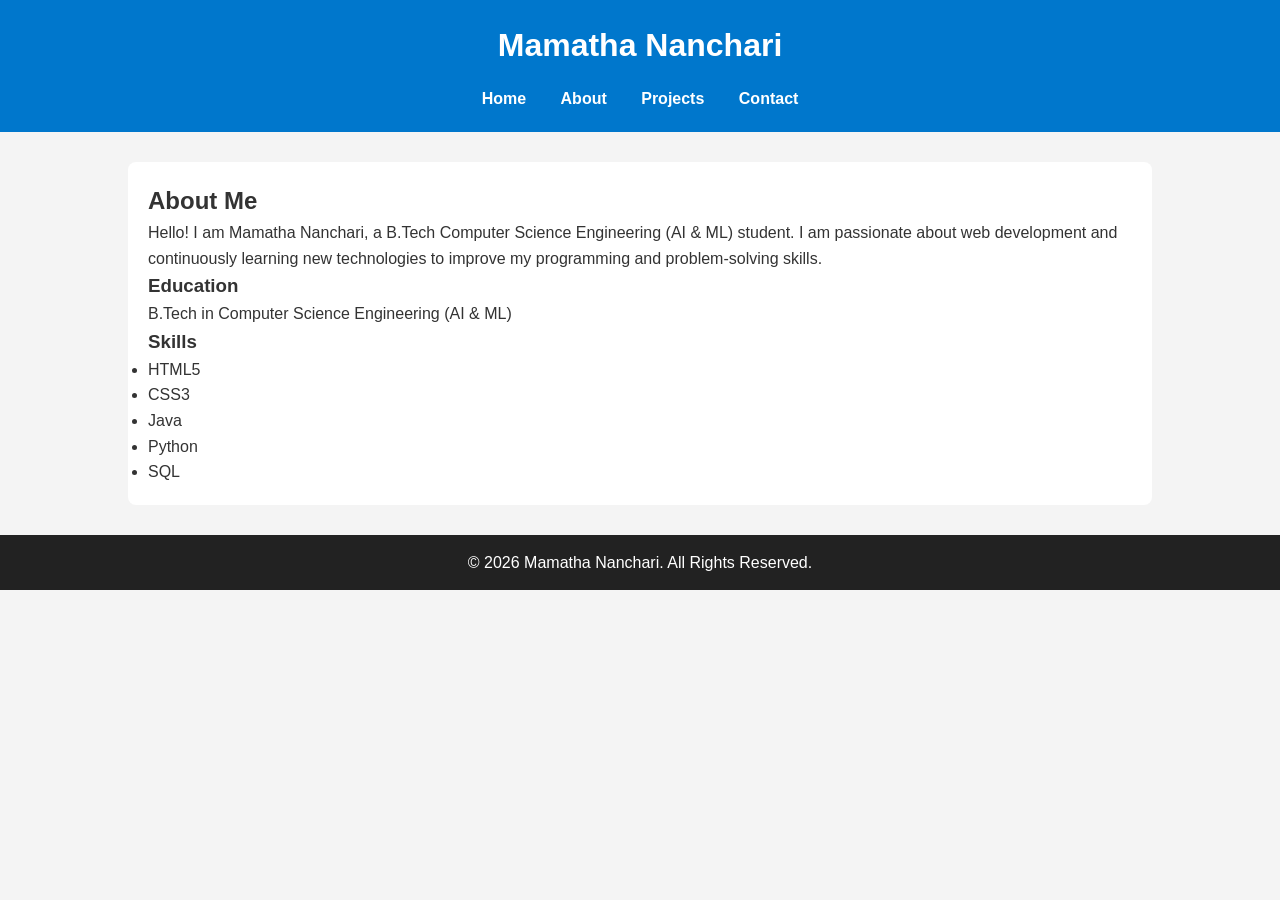
==== about.html @ 8ef8a7d9 "Initial portfolio website" ====
<!DOCTYPE html>
<html lang="en">

<head>
    <meta charset="UTF-8">
    <meta name="viewport" content="width=device-width, initial-scale=1.0">

    <meta name="description" content="About Mamatha Nanchari">
    <meta name="keywords" content="Portfolio, HTML5, CSS3, Web Development, Student">
    <meta name="author" content="Mamatha Nanchari">

    <title>About | Mamatha Nanchari</title>

    <link rel="stylesheet" href="css/style.css">
</head>

<body>

    <header>
        <h1>Mamatha Nanchari</h1>

        <nav aria-label="Main Navigation">
            <a href="index.html" aria-label="Go to Home page">Home</a>
            <a href="about.html" aria-label="Go to About page">About</a>
            <a href="projects.html" aria-label="Go to Projects page">Projects</a>
            <a href="contact.html" aria-label="Go to Contact page">Contact</a>
        </nav>
    </header>

    <main>

        <section>

            <h2>About Me</h2>

            <p>
                Hello! I am Mamatha Nanchari, a B.Tech Computer Science Engineering (AI & ML) student. I am passionate about web development and continuously learning new technologies to improve my programming and problem-solving skills.
            </p>

            <h3>Education</h3>

            <p>
                B.Tech in Computer Science Engineering (AI & ML)
            </p>

            <h3>Skills</h3>

            <ul>
                <li>HTML5</li>
                <li>CSS3</li>
                <li>Java</li>
                <li>Python</li>
                <li>SQL</li>
            </ul>

        </section>

    </main>

    <footer>
        <p>&copy; 2026 Mamatha Nanchari. All Rights Reserved.</p>
    </footer>

</body>

</html>
---- css/style.css ----
/* Reset */
*{
    margin:0;
    padding:0;
    box-sizing:border-box;
}

/* Body */
body{
    font-family: Arial, sans-serif;
    line-height:1.6;
    background:#f4f4f4;
    color:#333;
}

/* Header */
header{
    background:#0077cc;
    color:white;
    padding:20px;
    text-align:center;
}

/* Navigation */
nav{
    margin-top:15px;
}

nav a{
    color:white;
    text-decoration:none;
    margin:0 15px;
    font-weight:bold;
}

nav a:hover{
    text-decoration:underline;
}

/* Main */
main{
    width:80%;
    margin:30px auto;
}

/* Sections */
section{
    background:white;
    padding:20px;
    margin-bottom:20px;
    border-radius:8px;
}

/* Footer */
footer{
    background:#222;
    color:white;
    text-align:center;
    padding:15px;
}

/* Form */
input,
textarea{
    width:100%;
    padding:10px;
    margin-top:5px;
    margin-bottom:15px;
}

button{
    background:#0077cc;
    color:white;
    border:none;
    padding:10px 20px;
    cursor:pointer;
    border-radius:5px;
}

button:hover{
    background:#005fa3;
}
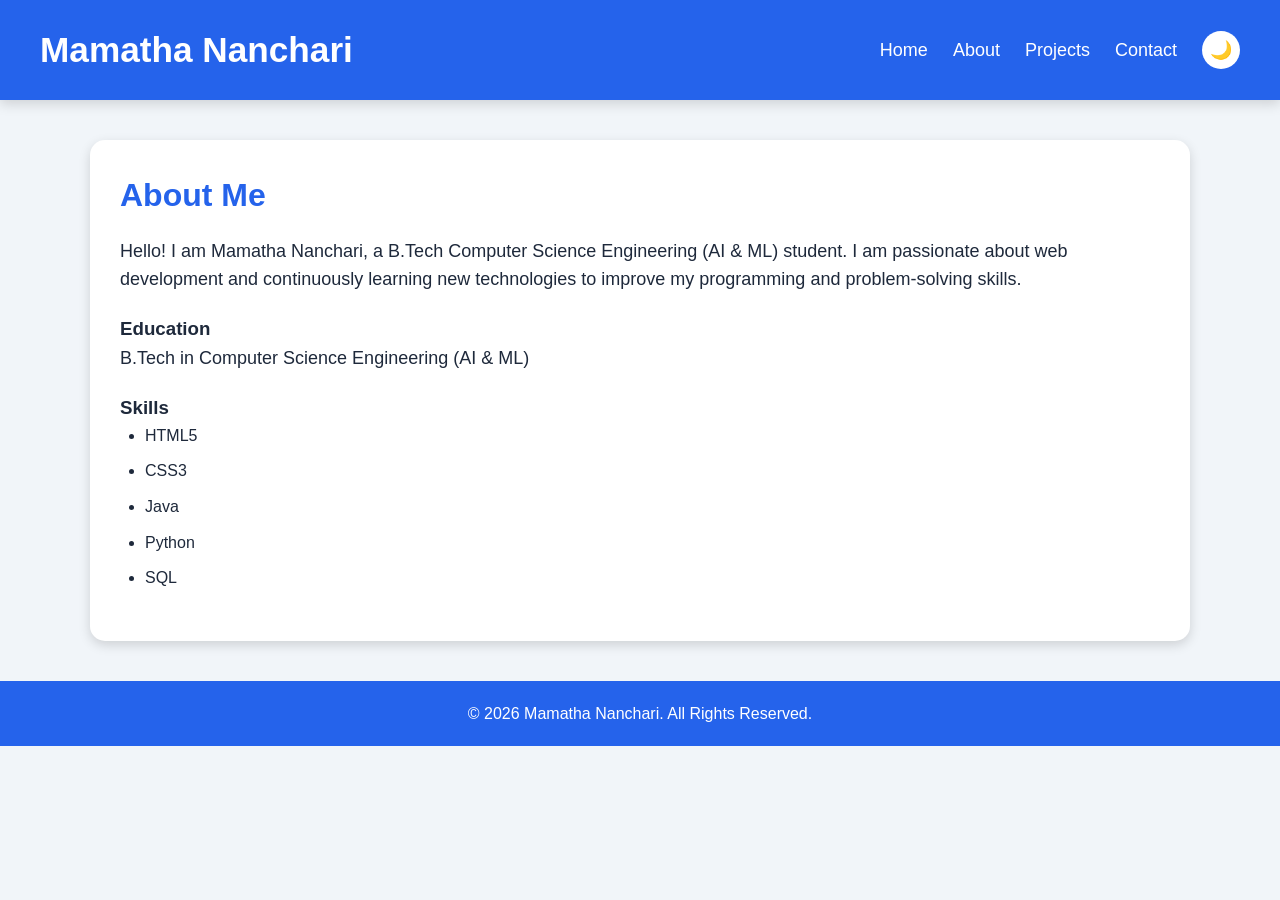
==== commit 7bdad194: "Completed Task 2 - Responsive Portfolio with Dark Mode" ====
--- a/about.html
+++ b/about.html
@@ -16,20 +16,21 @@
 
 <body>
 
-    <header>
+    <header class="header">
         <h1>Mamatha Nanchari</h1>
 
-        <nav aria-label="Main Navigation">
-            <a href="index.html" aria-label="Go to Home page">Home</a>
-            <a href="about.html" aria-label="Go to About page">About</a>
-            <a href="projects.html" aria-label="Go to Projects page">Projects</a>
-            <a href="contact.html" aria-label="Go to Contact page">Contact</a>
+        <nav class="navbar" aria-label="Main Navigation">
+            <a href="index.html">Home</a>
+            <a href="about.html">About</a>
+            <a href="projects.html">Projects</a>
+            <a href="contact.html">Contact</a>
+            <button id="theme-toggle">🌙</button>
         </nav>
     </header>
 
-    <main>
+    <main class="container">
 
-        <section>
+        <section class="card">
 
             <h2>About Me</h2>
 
@@ -61,6 +62,8 @@
         <p>&copy; 2026 Mamatha Nanchari. All Rights Reserved.</p>
     </footer>
 
+    <script src="script.js"></script>
+
 </body>
 
 </html>
--- a/css/style.css
+++ b/css/style.css
@@ -1,82 +1,272 @@
-/* Reset */
+/* ================================
+   CSS VARIABLES
+================================ */
+
+:root {
+    --primary: #2563eb;
+    --secondary: #1d4ed8;
+    --white: #ffffff;
+    --dark: #1e293b;
+    --light: #f1f5f9;
+    --shadow: 0 4px 12px rgba(0,0,0,0.15);
+}
+
+/* ================================
+   RESET
+================================ */
+
 *{
     margin:0;
     padding:0;
     box-sizing:border-box;
 }
 
-/* Body */
+/* ================================
+   BODY
+================================ */
+
 body{
-    font-family: Arial, sans-serif;
+    font-family:Arial, Helvetica, sans-serif;
+    background:var(--light);
+    color:var(--dark);
     line-height:1.6;
-    background:#f4f4f4;
-    color:#333;
-}
-
-/* Header */
-header{
-    background:#0077cc;
-    color:white;
+    transition:0.4s;
+}
+
+/* ================================
+   HEADER
+================================ */
+
+.header{
+    background:var(--primary);
+    color:white;
+
+    display:flex;
+    justify-content:space-between;
+    align-items:center;
+
+    padding:22px 40px;
+
+    box-shadow:var(--shadow);
+}
+
+.header h1{
+    font-size:2.2rem;
+}
+
+/* ================================
+   NAVBAR
+================================ */
+
+.navbar{
+    display:flex;
+    align-items:center;
+    gap:25px;
+}
+
+.navbar a{
+    color:white;
+    text-decoration:none;
+    font-size:18px;
+    font-weight:500;
+    transition:.3s;
+}
+
+.navbar a:hover{
+    color:#ffd43b;
+}
+
+/* ================================
+   THEME BUTTON
+================================ */
+
+#theme-toggle{
+    background:white;
+    border:none;
+    border-radius:50%;
+    width:38px;
+    height:38px;
+    cursor:pointer;
+    font-size:18px;
+    transition:.3s;
+}
+
+#theme-toggle:hover{
+    transform:scale(1.1);
+}
+
+/* ================================
+   CONTAINER
+================================ */
+
+.container{
+    width:90%;
+    max-width:1100px;
+    margin:40px auto;
+}
+
+/* ================================
+   CARD
+================================ */
+
+.card{
+    background:white;
+    margin-bottom:35px;
+    padding:30px;
+    border-radius:15px;
+    box-shadow:var(--shadow);
+    transition:.3s;
+}
+
+.card:hover{
+    transform:translateY(-5px);
+}
+
+.card h2{
+    color:var(--primary);
+    margin-bottom:15px;
+    font-size:2rem;
+}
+
+.card p{
+    margin-bottom:20px;
+    font-size:18px;
+}
+
+/* ================================
+   LIST
+================================ */
+
+.card ul{
+    margin-left:25px;
+    margin-bottom:20px;
+}
+
+.card li{
+    margin-bottom:10px;
+}
+
+/* ================================
+   BUTTONS
+================================ */
+
+.card a{
+    display:inline-block;
+    background:var(--primary);
+    color:white;
+    text-decoration:none;
+    padding:12px 22px;
+    border-radius:8px;
+    transition:.3s;
+}
+
+.card a:hover{
+    background:var(--secondary);
+}
+
+/* ================================
+   FOOTER
+================================ */
+
+footer{
+    background:var(--primary);
+    color:white;
+    text-align:center;
     padding:20px;
+    margin-top:30px;
+}
+
+/* ================================
+   RESPONSIVE TABLET
+================================ */
+
+@media(max-width:768px){
+
+.header{
+    flex-direction:column;
+    gap:20px;
     text-align:center;
 }
 
-/* Navigation */
-nav{
-    margin-top:15px;
-}
-
-nav a{
-    color:white;
-    text-decoration:none;
-    margin:0 15px;
-    font-weight:bold;
-}
-
-nav a:hover{
-    text-decoration:underline;
-}
-
-/* Main */
-main{
-    width:80%;
-    margin:30px auto;
-}
-
-/* Sections */
-section{
-    background:white;
-    padding:20px;
-    margin-bottom:20px;
-    border-radius:8px;
-}
-
-/* Footer */
-footer{
-    background:#222;
-    color:white;
-    text-align:center;
-    padding:15px;
-}
-
-/* Form */
-input,
-textarea{
-    width:100%;
-    padding:10px;
-    margin-top:5px;
-    margin-bottom:15px;
-}
-
-button{
-    background:#0077cc;
-    color:white;
-    border:none;
-    padding:10px 20px;
-    cursor:pointer;
-    border-radius:5px;
-}
-
-button:hover{
-    background:#005fa3;
+.navbar{
+    flex-wrap:wrap;
+    justify-content:center;
+}
+
+.container{
+    width:95%;
+}
+
+}
+
+/* ================================
+   RESPONSIVE MOBILE
+================================ */
+
+@media(max-width:480px){
+
+.header h1{
+    font-size:1.8rem;
+}
+
+.navbar{
+    flex-direction:column;
+    gap:12px;
+}
+
+.card{
+    padding:22px;
+}
+
+.card h2{
+    font-size:1.5rem;
+}
+
+.card p{
+    font-size:16px;
+}
+
+}
+
+/* ================================
+   DARK MODE
+================================ */
+
+.dark-mode{
+    background:#111827;
+    color:white;
+}
+
+.dark-mode .header{
+    background:#0f172a;
+}
+
+.dark-mode .card{
+    background:#1f2937;
+    color:white;
+}
+
+.dark-mode .card h2{
+    color:#60a5fa;
+}
+
+.dark-mode .card a{
+    background:#2563eb;
+}
+
+.dark-mode .card a:hover{
+    background:#1d4ed8;
+}
+
+.dark-mode footer{
+    background:#0f172a;
+}
+
+.dark-mode .navbar a{
+    color:white;
+}
+
+.dark-mode #theme-toggle{
+    background:#374151;
+    color:white;
 }
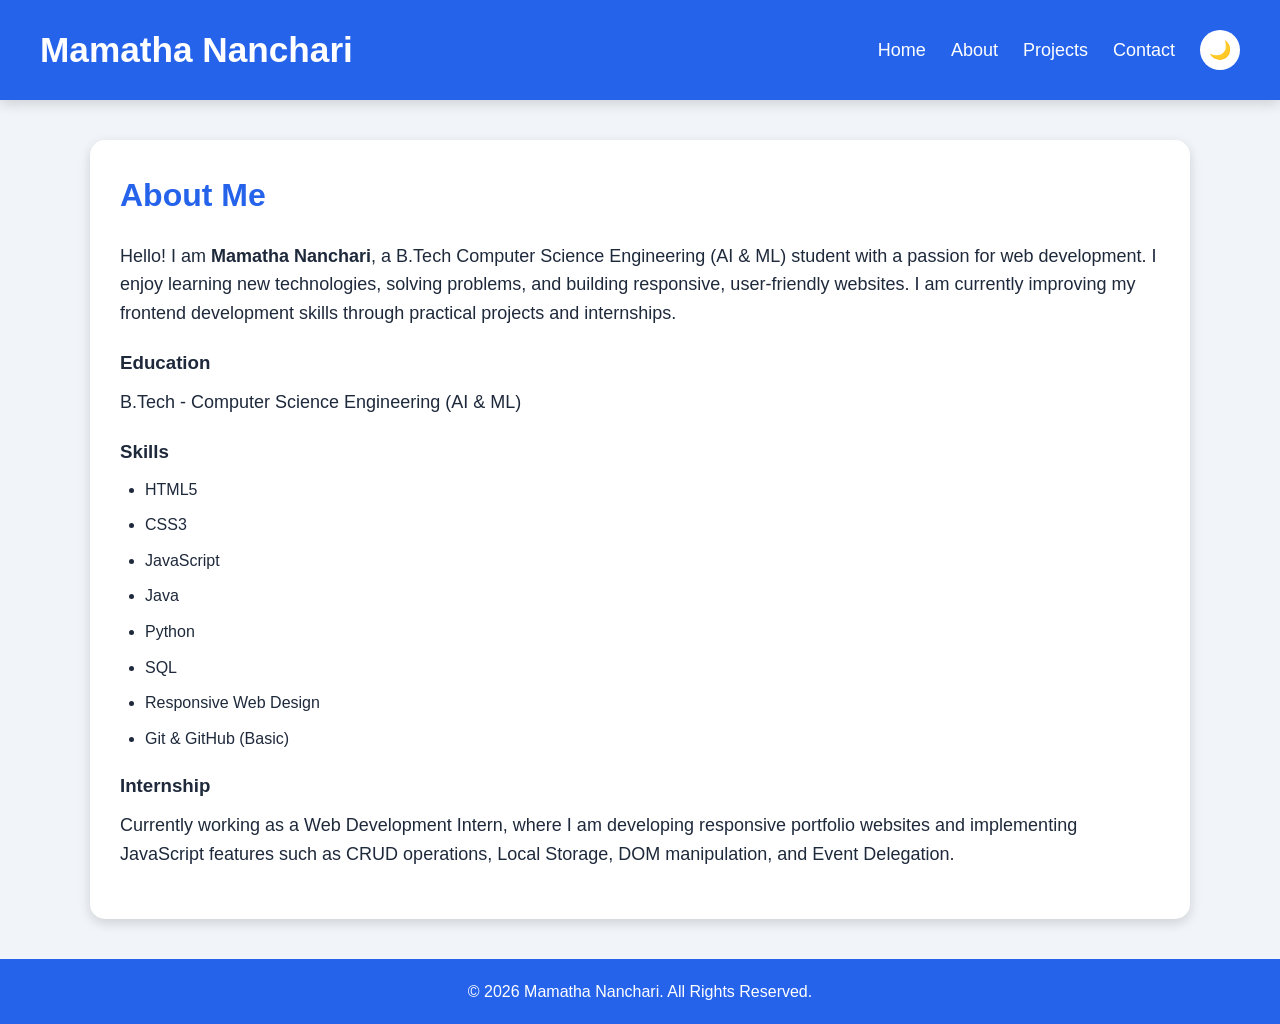
==== commit 42cd5607: "Completed Task 3 - Portfolio with Project Management" ====
--- a/about.html
+++ b/about.html
@@ -35,13 +35,13 @@
             <h2>About Me</h2>
 
             <p>
-                Hello! I am Mamatha Nanchari, a B.Tech Computer Science Engineering (AI & ML) student. I am passionate about web development and continuously learning new technologies to improve my programming and problem-solving skills.
+                Hello! I am <strong>Mamatha Nanchari</strong>, a B.Tech Computer Science Engineering (AI & ML) student with a passion for web development. I enjoy learning new technologies, solving problems, and building responsive, user-friendly websites. I am currently improving my frontend development skills through practical projects and internships.
             </p>
 
             <h3>Education</h3>
 
             <p>
-                B.Tech in Computer Science Engineering (AI & ML)
+                B.Tech - Computer Science Engineering (AI & ML)
             </p>
 
             <h3>Skills</h3>
@@ -49,10 +49,19 @@
             <ul>
                 <li>HTML5</li>
                 <li>CSS3</li>
+                <li>JavaScript</li>
                 <li>Java</li>
                 <li>Python</li>
                 <li>SQL</li>
+                <li>Responsive Web Design</li>
+                <li>Git & GitHub (Basic)</li>
             </ul>
+
+            <h3>Internship</h3>
+
+            <p>
+                Currently working as a Web Development Intern, where I am developing responsive portfolio websites and implementing JavaScript features such as CRUD operations, Local Storage, DOM manipulation, and Event Delegation.
+            </p>
 
         </section>
 
--- a/css/style.css
+++ b/css/style.css
@@ -2,13 +2,13 @@
    CSS VARIABLES
 ================================ */
 
-:root {
-    --primary: #2563eb;
-    --secondary: #1d4ed8;
-    --white: #ffffff;
-    --dark: #1e293b;
-    --light: #f1f5f9;
-    --shadow: 0 4px 12px rgba(0,0,0,0.15);
+:root{
+    --primary:#2563eb;
+    --secondary:#1d4ed8;
+    --white:#ffffff;
+    --dark:#1e293b;
+    --light:#f1f5f9;
+    --shadow:0 4px 12px rgba(0,0,0,0.15);
 }
 
 /* ================================
@@ -30,7 +30,7 @@
     background:var(--light);
     color:var(--dark);
     line-height:1.6;
-    transition:0.4s;
+    transition:.4s;
 }
 
 /* ================================
@@ -40,13 +40,10 @@
 .header{
     background:var(--primary);
     color:white;
-
     display:flex;
     justify-content:space-between;
     align-items:center;
-
     padding:22px 40px;
-
     box-shadow:var(--shadow);
 }
 
@@ -81,12 +78,12 @@
 ================================ */
 
 #theme-toggle{
-    background:white;
+    width:40px;
+    height:40px;
     border:none;
     border-radius:50%;
-    width:38px;
-    height:38px;
     cursor:pointer;
+    background:white;
     font-size:18px;
     transition:.3s;
 }
@@ -111,8 +108,8 @@
 
 .card{
     background:white;
+    padding:30px;
     margin-bottom:35px;
-    padding:30px;
     border-radius:15px;
     box-shadow:var(--shadow);
     transition:.3s;
@@ -124,18 +121,18 @@
 
 .card h2{
     color:var(--primary);
-    margin-bottom:15px;
+    margin-bottom:20px;
     font-size:2rem;
 }
 
+.card h3{
+    margin-bottom:10px;
+}
+
 .card p{
+    font-size:18px;
     margin-bottom:20px;
-    font-size:18px;
-}
-
-/* ================================
-   LIST
-================================ */
+}
 
 .card ul{
     margin-left:25px;
@@ -150,18 +147,140 @@
    BUTTONS
 ================================ */
 
-.card a{
+.card a,
+.card button{
     display:inline-block;
     background:var(--primary);
     color:white;
     text-decoration:none;
-    padding:12px 22px;
+    padding:12px 20px;
+    border:none;
     border-radius:8px;
+    cursor:pointer;
     transition:.3s;
 }
 
-.card a:hover{
+.card a:hover,
+.card button:hover{
     background:var(--secondary);
+}
+
+/* ================================
+   CONTACT FORM
+================================ */
+
+form input,
+form textarea{
+    width:100%;
+    padding:12px;
+    margin-top:8px;
+    margin-bottom:20px;
+    border:1px solid #ccc;
+    border-radius:8px;
+    font-size:16px;
+}
+
+form textarea{
+    resize:vertical;
+}
+
+/* ================================
+   PROJECT MANAGER
+================================ */
+
+#manage-projects input,
+#manage-projects textarea{
+    width:100%;
+    padding:12px;
+    margin-bottom:15px;
+    border:1px solid #ccc;
+    border-radius:8px;
+    font-size:16px;
+}
+
+#manage-projects textarea{
+    resize:vertical;
+}
+
+#addProjectBtn{
+    margin-bottom:20px;
+}
+
+.filters{
+    display:flex;
+    gap:10px;
+    margin:20px 0;
+}
+
+.filters button{
+    padding:10px 18px;
+}
+
+#projectList{
+    list-style:none;
+    margin-top:20px;
+}
+
+#projectList li{
+    background:#f8fafc;
+    border:1px solid #ddd;
+    border-radius:10px;
+    padding:18px;
+    margin-bottom:15px;
+    display:flex;
+    justify-content:space-between;
+    align-items:center;
+    flex-wrap:wrap;
+    box-shadow:0 2px 8px rgba(0,0,0,.08);
+}
+
+.project-info{
+    flex:1;
+}
+
+.project-info h3{
+    color:var(--primary);
+    margin-bottom:5px;
+}
+
+.project-info p{
+    margin:0;
+}
+
+.project-buttons{
+    display:flex;
+    gap:10px;
+    margin-top:10px;
+}
+
+.complete{
+    background:#16a34a;
+}
+
+.edit{
+    background:#f59e0b;
+}
+
+.delete{
+    background:#dc2626;
+}
+
+.complete:hover{
+    background:#15803d;
+}
+
+.edit:hover{
+    background:#d97706;
+}
+
+.delete:hover{
+    background:#b91c1c;
+}
+
+.completed .project-info h3,
+.completed .project-info p{
+    text-decoration:line-through;
+    opacity:.6;
 }
 
 /* ================================
@@ -177,15 +296,15 @@
 }
 
 /* ================================
-   RESPONSIVE TABLET
+   TABLET
 ================================ */
 
 @media(max-width:768px){
 
 .header{
     flex-direction:column;
+    text-align:center;
     gap:20px;
-    text-align:center;
 }
 
 .navbar{
@@ -197,10 +316,19 @@
     width:95%;
 }
 
-}
-
-/* ================================
-   RESPONSIVE MOBILE
+#projectList li{
+    flex-direction:column;
+    align-items:flex-start;
+}
+
+.project-buttons{
+    margin-top:15px;
+}
+
+}
+
+/* ================================
+   MOBILE
 ================================ */
 
 @media(max-width:480px){
@@ -211,21 +339,38 @@
 
 .navbar{
     flex-direction:column;
-    gap:12px;
+    gap:15px;
 }
 
 .card{
-    padding:22px;
+    padding:20px;
 }
 
 .card h2{
-    font-size:1.5rem;
+    font-size:1.6rem;
 }
 
 .card p{
     font-size:16px;
 }
 
+.filters{
+    flex-direction:column;
+}
+
+.filters button{
+    width:100%;
+}
+
+.project-buttons{
+    width:100%;
+    flex-direction:column;
+}
+
+.project-buttons button{
+    width:100%;
+}
+
 }
 
 /* ================================
@@ -250,11 +395,13 @@
     color:#60a5fa;
 }
 
-.dark-mode .card a{
+.dark-mode .card a,
+.dark-mode .card button{
     background:#2563eb;
 }
 
-.dark-mode .card a:hover{
+.dark-mode .card a:hover,
+.dark-mode .card button:hover{
     background:#1d4ed8;
 }
 
@@ -269,4 +416,22 @@
 .dark-mode #theme-toggle{
     background:#374151;
     color:white;
+}
+
+.dark-mode form input,
+.dark-mode form textarea,
+.dark-mode #manage-projects input,
+.dark-mode #manage-projects textarea{
+    background:#374151;
+    color:white;
+    border:1px solid #555;
+}
+
+.dark-mode #projectList li{
+    background:#374151;
+    border:1px solid #4b5563;
+}
+
+.dark-mode .project-info h3{
+    color:#60a5fa;
 }
